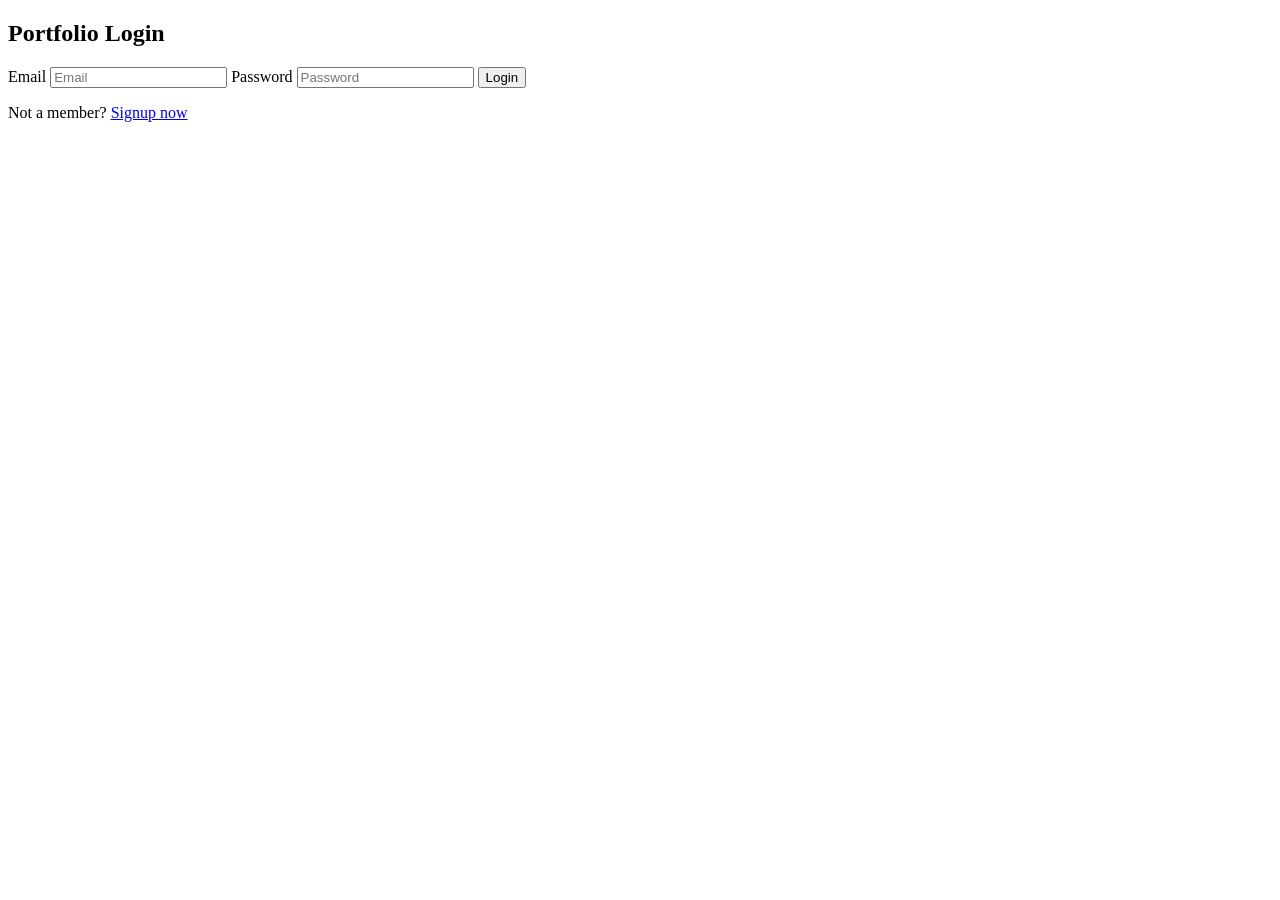
==== task7.1login.html @ d8be9491 "Update and rename index.html to task7.1login.html" ====
<!DOCTYPE html>
<html lang="en">
<head>
    <meta charset="UTF-8">
    <meta name="viewport" content="width=device-width, initial-scale=1.0">
    <title>Login</title>
    <link rel="stylesheet" href="login.css">
</head>
<body>
    <div class="container">
        <h2 class="title">Portfolio Login</h2>
        
        <form class="form" id="loginForm">
            <label class="label">Email</label>
            <input type="email" class="input" placeholder="Email" required>
            
            <label class="label">Password</label>
            <input type="password" class="input" placeholder="Password" required>
            
            <button type="submit" class="btn">Login</button>
        </form>
        
        <p class="text">
            Not a member?
            <a href="task5register.html" class="link">Signup now</a>
        </p>
    </div>

    <script>
        // Handle form submission
        document.getElementById('loginForm').addEventListener('submit', function(e) {
            e.preventDefault(); // Prevent default form submission
            
            // Redirect to portfolio
            window.location.href = 'task7.1.html';
        });
    </script>
</body>
</html>
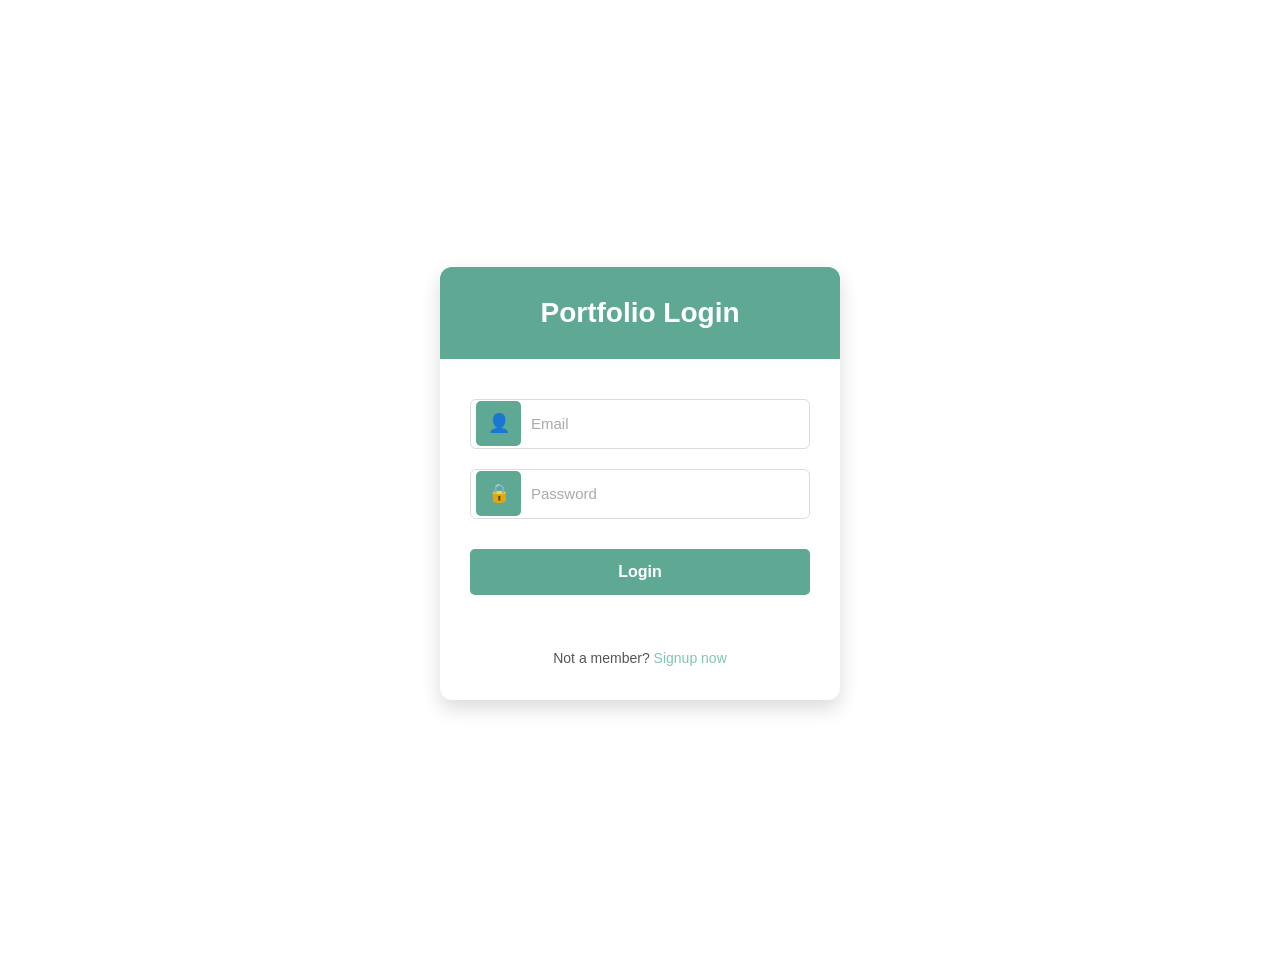
==== commit 257954ad: "Add files via upload" ====
--- a/task7.1login.html
+++ b/task7.1login.html
@@ -36,4 +36,4 @@
         });
     </script>
 </body>
-</html>
+</html>
--- a/login.css
+++ b/login.css
@@ -0,0 +1,117 @@
+body {
+    font-family: 'Arial', sans-serif;
+    min-height: 100vh;
+    display: flex;
+    justify-content: center;
+    align-items: center;
+    padding: 25px;
+}
+
+.container {
+    background: white;
+    padding: 0;
+    border-radius: 12px;
+    box-shadow: 0 8px 20px rgba(0, 0, 0, 0.15);
+    width: 100%;
+    max-width: 400px;
+    overflow: hidden;
+}
+
+.title {
+    text-align: center;
+    color: white;
+    background: #5fa894;
+    padding: 30px 20px;
+    margin: 0;
+    font-size: 28px;
+    font-weight: 600;
+}
+
+.form {
+    display: flex;
+    flex-direction: column;
+    padding: 40px 30px 30px 30px;
+}
+
+.label {
+    display: none;
+}
+
+.input {
+    width: 100%;
+    padding: 12px 15px 12px 60px;
+    margin-bottom: 20px;
+    border: 1px solid #ddd;
+    border-radius: 6px;
+    font-size: 15px;
+    transition: all 0.3s;
+    height: 50px;
+    box-sizing: border-box;
+    background-image: url('data:image/svg+xml;utf8,<svg xmlns="http://www.w3.org/2000/svg" width="45" height="45"><rect width="45" height="45" rx="5" fill="%235fa894"/><text x="50%" y="50%" text-anchor="middle" dy=".3em" fill="white" font-size="18">👤</text></svg>');
+    background-repeat: no-repeat;
+    background-position: 5px center;
+}
+
+.input[type="password"] {
+    background-image: url('data:image/svg+xml;utf8,<svg xmlns="http://www.w3.org/2000/svg" width="45" height="45"><rect width="45" height="45" rx="5" fill="%235fa894"/><text x="50%" y="50%" text-anchor="middle" dy=".3em" fill="white" font-size="18">🔒</text></svg>');
+}
+
+.input:focus {
+    outline: none;
+    border-color: #5fa894;
+    box-shadow: 0 0 5px rgba(95, 168, 148, 0.5);
+}
+
+.input::placeholder {
+    color: #aaa;
+}
+
+.btn {
+    width: 100%;
+    padding: 14px;
+    background: #5fa894;
+    color: white;
+    border: none;
+    border-radius: 5px;
+    font-size: 16px;
+    font-weight: 600;
+    cursor: pointer;
+    transition: background 0.3s;
+    margin-top: 10px;
+}
+
+.text {
+    text-align: center;
+    margin-top: 25px;
+    padding-bottom: 20px;
+    color: #555;
+    font-size: 14px;
+}
+
+.link {
+    color: #7fc7af;
+    text-decoration: none;
+    font-weight: normal;
+}
+
+.link:hover {
+    text-decoration: underline;
+}
+
+.container.register .title {
+    text-align: left;
+    color: #333;
+    background: white;
+    padding: 30px 30px 10px 30px;
+    font-size: 26px;
+    font-weight: 600;
+}
+
+.container.register .form {
+    padding-top: 20px;
+}
+
+.container.register .input {
+    padding: 12px 15px;
+    background-image: none;
+}
